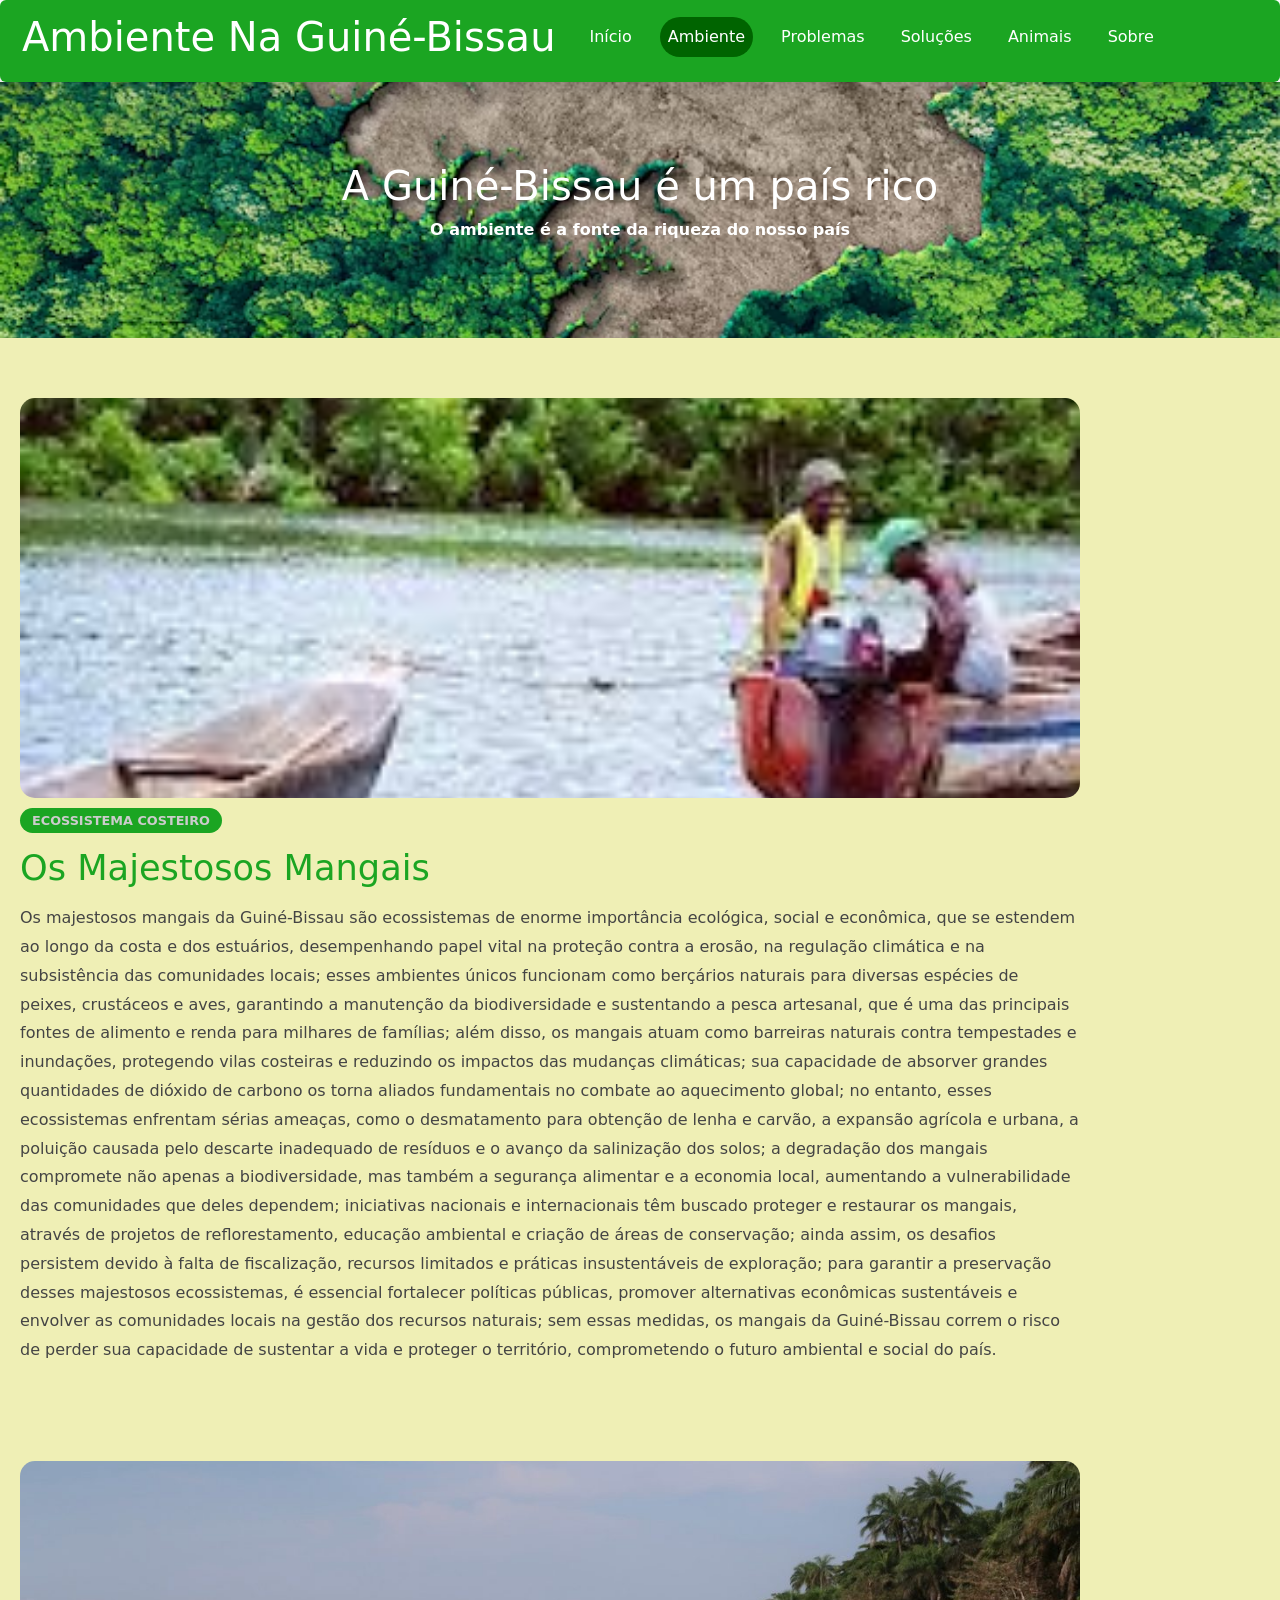
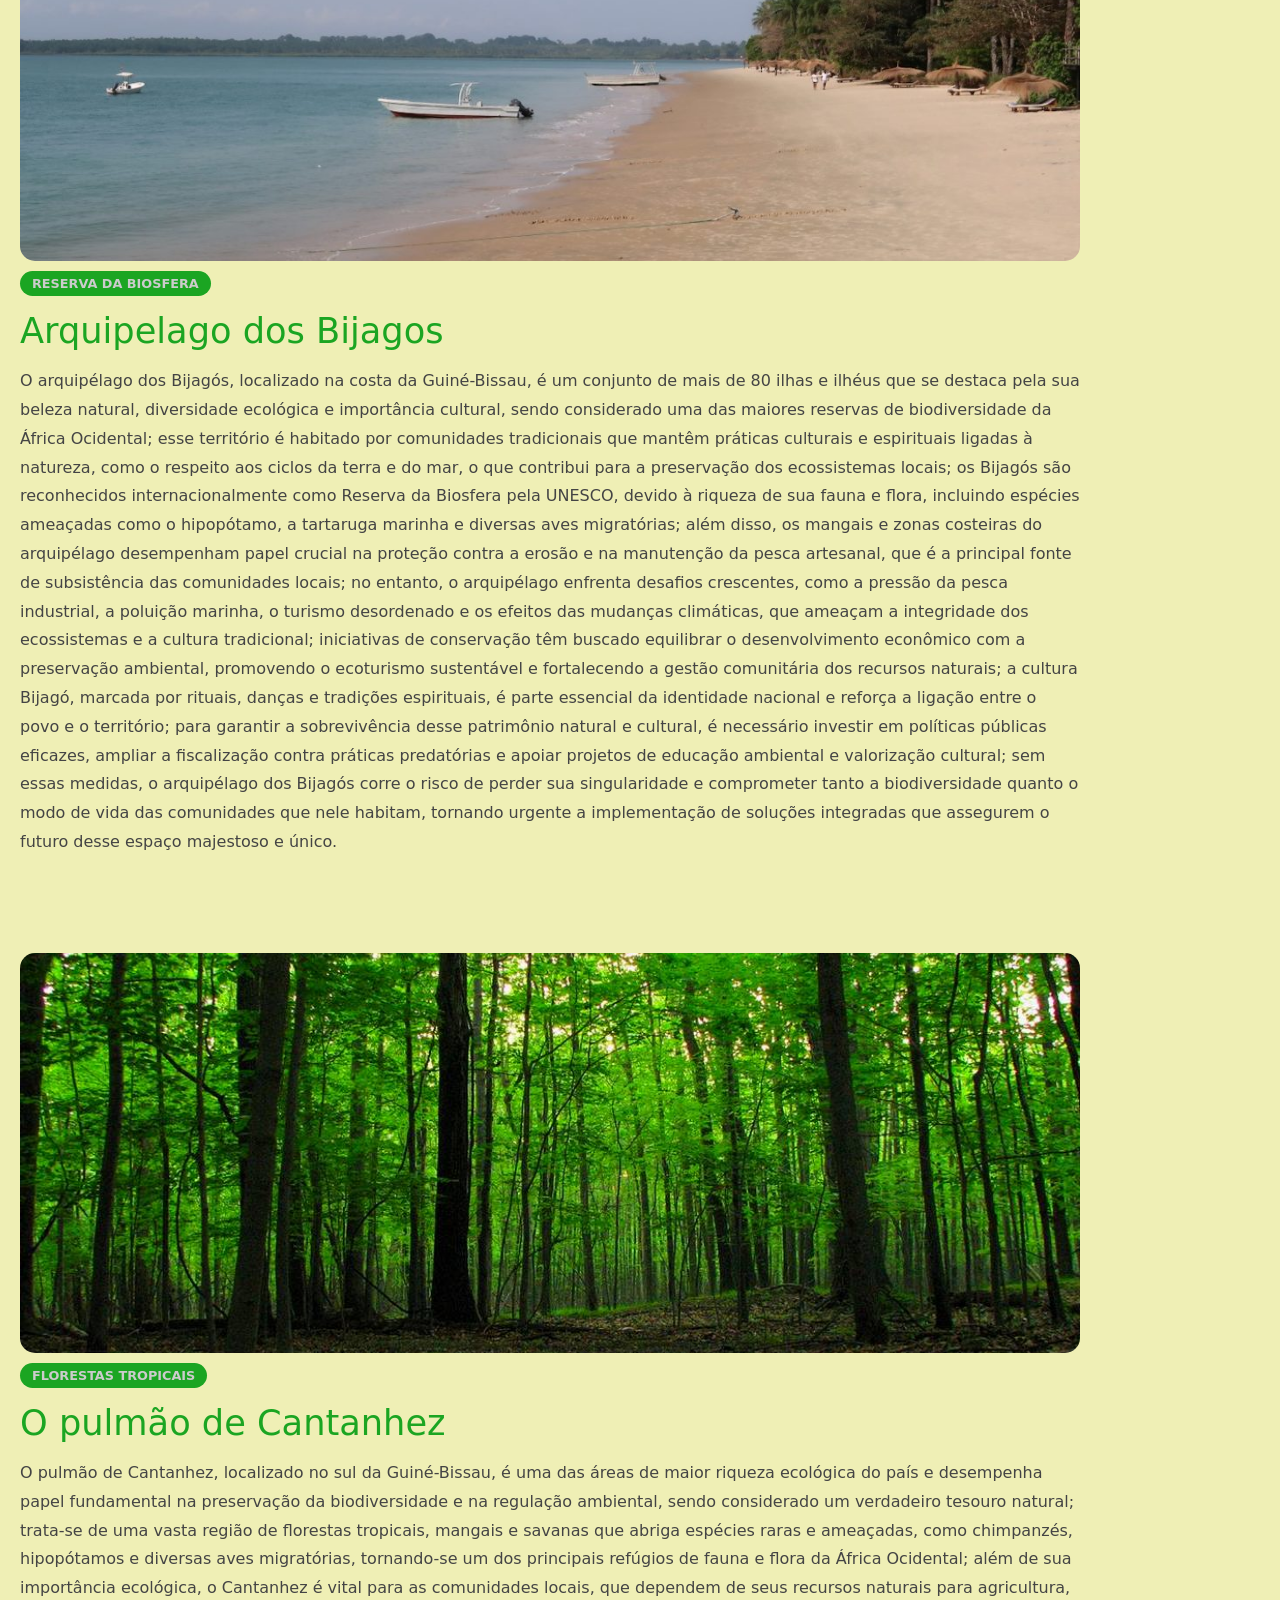
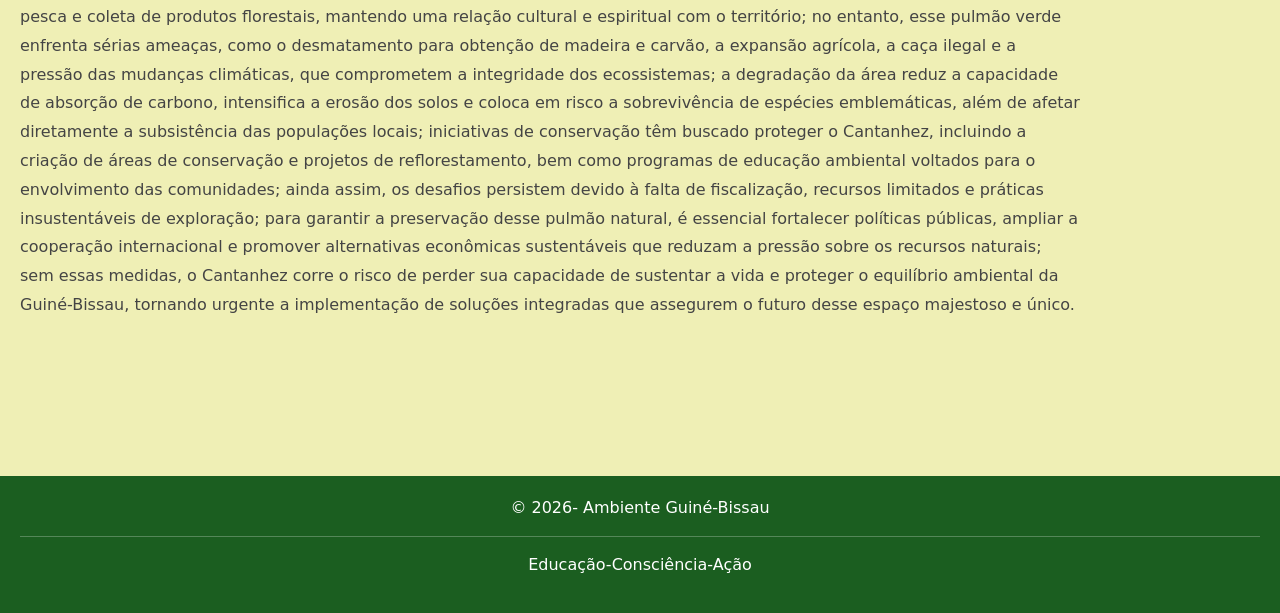
==== projeto/Ambientes.html @ e3c8a2f1 "atualizado" ====
<!DOCTYPE html>
<html>
<head>
	<meta charset="utf-8">
	<meta name="viewport" content="width=device-width, initial-scale=1">
	<title>Ambiente</title>
	<link rel="stylesheet" type="text/css" href="../css/ambiente.css">
	<link rel="stylesheet" href="../bootstrap-5.3.3-dist/css/bootstrap.min.css">
	<script src="../bootstrap-5.3.3-dist/js/bootstrap.bundle.min.js"></script>

	
</head>
<body>
	<nav class="navbar navbar-expand-lg navbar-success  shadow rounded" style="background-color:#1ba522 ;">
		<div class="container-fluid">
			<a href="" class="navbar-brand"><h1 style="color: white;">Ambiente Na Guiné-Bissau</h1></a>
			<button class="navbar-toggler"
			type="button"
			data-bs-toggle="collapse"
			data-bs-target="#menuPrincipal"
			aria-controls="menuPrincipal"
			aria-expanded="false"
			aria-label="alterar navegacao">

			<span class="navbar-toggler-icon"></span>

			</button>
			<div class="collapse navbar-collapse" id="menuPrincipal">
				<ul class="navbar-nav me-auto mb-2 lg-0">
					<li class="nav-item"><a href="../index.html" class="nav-link ative" style="color: white;">Início</a></li>
					<li class="nav-item"><a href="Ambientes.html" class="nav-link ative" style="color: white; border-radius: 20px; background-color: darkgreen;">Ambiente</a></li>
					<li class="nav-item"><a href="problemas.html" class="nav-link ative" style="color: white;">Problemas</a></li>
					<li class="nav-item"><a href="soluçoes.html" class="nav-link ative" style="color: white;">Soluções</a></li>
					<li class="nav-item"><a href="Animais.html" class="nav-link ative" style="color: white;">Animais</a></li>
					<li class="nav-item"><a href="sobre.html" class="nav-link ative" style="color: white;">Sobre</a></li>

				</ul>

			</div>

		</div>

	</nav>

	
		<div class="cabeca-do-problemas">

		<div class="cp-conteudo">
			<h1>A Guiné-Bissau é um país rico</h1>

			<p style="font-weight: bold;">O ambiente é a fonte da riqueza do nosso país</p>

		</div>
		</div>

		<div style="background-color: rgb(239, 239, 181)">

			<main class="ambiente">
				<section class="box">
					<div class="info">
						<img src="../imagem/mangaiss.jfif" alt="Mangais">
						<span class="tag">Ecossistema Costeiro</span>
						<h2>Os Majestosos Mangais</h2>
						<p>
							Os majestosos mangais da Guiné-Bissau são ecossistemas de enorme importância ecológica, 
							social e econômica, que se estendem ao longo da costa e dos estuários, desempenhando 
							papel vital na proteção contra a erosão, na regulação climática e na subsistência das 
							comunidades locais; esses ambientes únicos funcionam como berçários naturais para 
							diversas espécies de peixes, crustáceos e aves, garantindo a manutenção da 
							biodiversidade e sustentando a pesca artesanal, que é uma das principais fontes de 
							alimento e renda para milhares de famílias; além disso, os mangais atuam como barreiras 
							naturais contra tempestades e inundações, protegendo vilas costeiras e reduzindo os impactos das 
							mudanças climáticas; sua capacidade de absorver grandes quantidades de dióxido de carbono os torna
							 aliados fundamentais no combate ao aquecimento global; no entanto, esses ecossistemas enfrentam sérias 
							 ameaças, como o desmatamento para obtenção de lenha e carvão, a expansão agrícola e urbana, 
							 a poluição causada pelo descarte inadequado de resíduos e o avanço da salinização dos solos; 
							 a degradação dos mangais compromete não apenas a biodiversidade, mas também a segurança alimentar
							  e a economia local, aumentando a vulnerabilidade das comunidades que deles dependem; iniciativas
							   nacionais e internacionais têm buscado proteger e restaurar os mangais, através de projetos de
							    reflorestamento, educação ambiental e criação de áreas de conservação; ainda assim, os desafios
								 persistem devido à falta de fiscalização, recursos limitados e práticas insustentáveis de exploração; 
								 para garantir a preservação desses majestosos ecossistemas, é essencial fortalecer políticas públicas,
								  promover alternativas econômicas sustentáveis e envolver as comunidades locais na gestão dos recursos 
								  naturais; sem essas medidas, os mangais da Guiné-Bissau correm o risco de perder sua capacidade de 
								  sustentar a vida e proteger o território, comprometendo o futuro ambiental e social do país.
						</p>

					</div>
					
				</section>

				<section class="box reverse">
					<div class="info">
						<img src="../imagem/Bijagos-1-01c-1210x642.jpeg" alt="Bijagos">

						<span class="tag">Reserva da Biosfera</span>
						<h2>Arquipelago dos Bijagos</h2>
						<p>
							O arquipélago dos Bijagós, localizado na costa da Guiné-Bissau, é um conjunto de mais de 80 ilhas e ilhéus
							 que se destaca pela sua beleza natural, diversidade ecológica e importância cultural, sendo considerado uma 
							 das maiores reservas de biodiversidade da África Ocidental; esse território é habitado por comunidades 
							 tradicionais que mantêm práticas culturais e espirituais ligadas à natureza, como o respeito aos ciclos da
							 terra e do mar, o que contribui para a preservação dos ecossistemas locais; os Bijagós são reconhecidos 
							 internacionalmente como Reserva da Biosfera pela UNESCO, devido à riqueza de sua fauna e flora, incluindo 
							 espécies ameaçadas como o hipopótamo, a tartaruga marinha e diversas aves migratórias; além disso, os mangais
							  e zonas costeiras do arquipélago desempenham papel crucial na proteção contra a erosão e na manutenção da
							   pesca artesanal, que é a principal fonte de subsistência das comunidades locais; no entanto, o arquipélago
							    enfrenta desafios crescentes, como a pressão da pesca industrial, a poluição marinha, o turismo desordenado 
								e os efeitos das mudanças climáticas, que ameaçam a integridade dos ecossistemas e a cultura tradicional; 
								iniciativas de conservação têm buscado equilibrar o desenvolvimento econômico com a preservação ambiental, 
								promovendo o ecoturismo sustentável e fortalecendo a gestão comunitária dos recursos naturais; a cultura 
								Bijagó, marcada por rituais, danças e tradições espirituais, é parte essencial da identidade nacional e 
								reforça a ligação entre o povo e o território; para garantir a sobrevivência desse patrimônio natural e 
								cultural, é necessário investir em políticas públicas eficazes, ampliar a fiscalização contra práticas 
								predatórias e apoiar projetos de educação ambiental e valorização cultural; sem essas medidas, o arquipélago
								 dos Bijagós corre o risco de perder sua singularidade e comprometer tanto a biodiversidade quanto o modo 
								 de vida das comunidades que nele habitam, tornando urgente a implementação de soluções integradas que 
								 assegurem o futuro desse espaço majestoso e único.
						</p>
					</div>
					
				</section>

				<section class="box">
					<div class="info">
						<img src="../imagem/floresta.jpg" alt="Floresta">

						<span class="tag">Florestas Tropicais</span>
						<h2>O pulmão de Cantanhez</h2>
						<p>
							O pulmão de Cantanhez, localizado no sul da Guiné-Bissau, é uma das áreas de maior riqueza ecológica do país e desempenha papel fundamental 
							na preservação da biodiversidade e na regulação ambiental, sendo considerado um verdadeiro tesouro natural; trata-se de uma vasta região de 
							florestas tropicais, mangais e savanas que abriga espécies raras e ameaçadas, como chimpanzés, hipopótamos e
							 diversas aves migratórias, tornando-se um dos principais refúgios de fauna e flora da África Ocidental;
							  além de sua importância ecológica, o Cantanhez é vital para as comunidades locais, que dependem de seus 
							  recursos naturais para agricultura, pesca e coleta de produtos florestais, mantendo uma relação cultural e
							   espiritual com o território; no entanto, esse pulmão verde enfrenta sérias ameaças, como o desmatamento
							    para obtenção de madeira e carvão, a expansão agrícola, a caça ilegal e a pressão das mudanças climáticas,
								 que comprometem a integridade dos ecossistemas; a degradação da área reduz a capacidade de absorção de
								  carbono, intensifica a erosão dos solos e coloca em risco a sobrevivência de espécies emblemáticas, 
								  além de afetar diretamente a subsistência das populações locais; iniciativas de conservação têm buscado 
								  proteger o Cantanhez, incluindo a criação de áreas de conservação e projetos de reflorestamento, bem como 
								  programas de educação ambiental voltados para o envolvimento das comunidades; ainda assim, os desafios
								   persistem devido à falta de fiscalização, recursos limitados e práticas insustentáveis de exploração; 
								   para garantir a preservação desse pulmão natural, é essencial fortalecer políticas públicas, ampliar a 
								   cooperação internacional e promover alternativas econômicas sustentáveis que reduzam a pressão sobre os
								    recursos naturais; sem essas medidas, o Cantanhez corre o risco de perder sua capacidade de sustentar a
									 vida e proteger o equilíbrio ambiental da Guiné-Bissau, tornando urgente a implementação de soluções 
									 integradas que assegurem o futuro desse espaço majestoso e único.
						</p>
					</div>
					
				</section>

			</main>


		

	</div>


	
	<footer>
		<p> &copy; 2026- Ambiente Guiné-Bissau</p>
		<hr>
		<p>Educação-Consciência-Ação</p>
	</footer>
</body>
</html>
---- css/ambiente.css ----
body{
	margin: 0;
	font-family: Arial, sans-serif;
	background-color: light green;
	color: #333;
	justify-content: center;
}
header{
	background-color: #1ba522;
	color: white;
	padding: 15px;
	text-align: center;
}
nav a {
	color: white;
	margin: 0 10px;
	text-decoration: none;
}
.cp-conteudo{
	background-image: url('../imagem/ambienteee.avif');
	background-size: cover;
	background-position: center;
	color: white;
 	text-align: center;
	padding: 80px 20px;
 
}
.ambiente{
	padding: 60px 20px;
	max-width: 1100px;
	margin: 0;

}
.box{
	display: flex;
	align-items: center;
	gap: 50px;
	margin-bottom: 80px;
}
.box.reverse{
	flex-direction: row-reverse;
}
.info{
	flex: 1;
}
.info img{
	 float: center;                 
    width: 400px;                
    height: 400px;                
    margin: 0 20px 10px 0;       
    border-radius: 8px;
}
.tag{
	background-color: #1ba522;
	color: #ccc;
	padding: 5px 12px;
	border-radius: 20px;
	font-size: 0.8rem;
	font-weight: 700;
	text-transform: uppercase;
}
.info h2{
	color: #1ba522;
	font-size: 2.2rem;
	margin: 15px 0;
}
.info p{
	line-height: 1.8;
	color: #444;
}
.box img{
	flex: 1;
	width: 100%;
	object-fit: cover;
	border-radius: 15px;
	box-shadow: #1b5e20;
}


.telefone {
	display: grid;
	grid-template-columns: repeat(3, 1fr);
	gap: 10px;
	padding: 20px;
	justify-content: center;
}
.img {
	background: #ccc;
	padding: 40px;
	flex: 1;
	text-align: center;
}
footer {
	background-color: #1b5e20;
	color: white;
	text-align: center;
	padding: 20px;
}








@media only screen and (max-width:480px) {

	.telefone {
	display: grid;
	grid-template-columns: repeat(1, 1fr);
	gap: 10px;
	padding: 20px;
	justify-content: center;
}


.gershon {
	
	padding: 50px;
	text-align: center;
	height: 250px;
	background-image: url('../imagem/title.jpg');
	 color: white;
	
	 background-repeat: no-repeat;
	  background-size: cover;
}
}
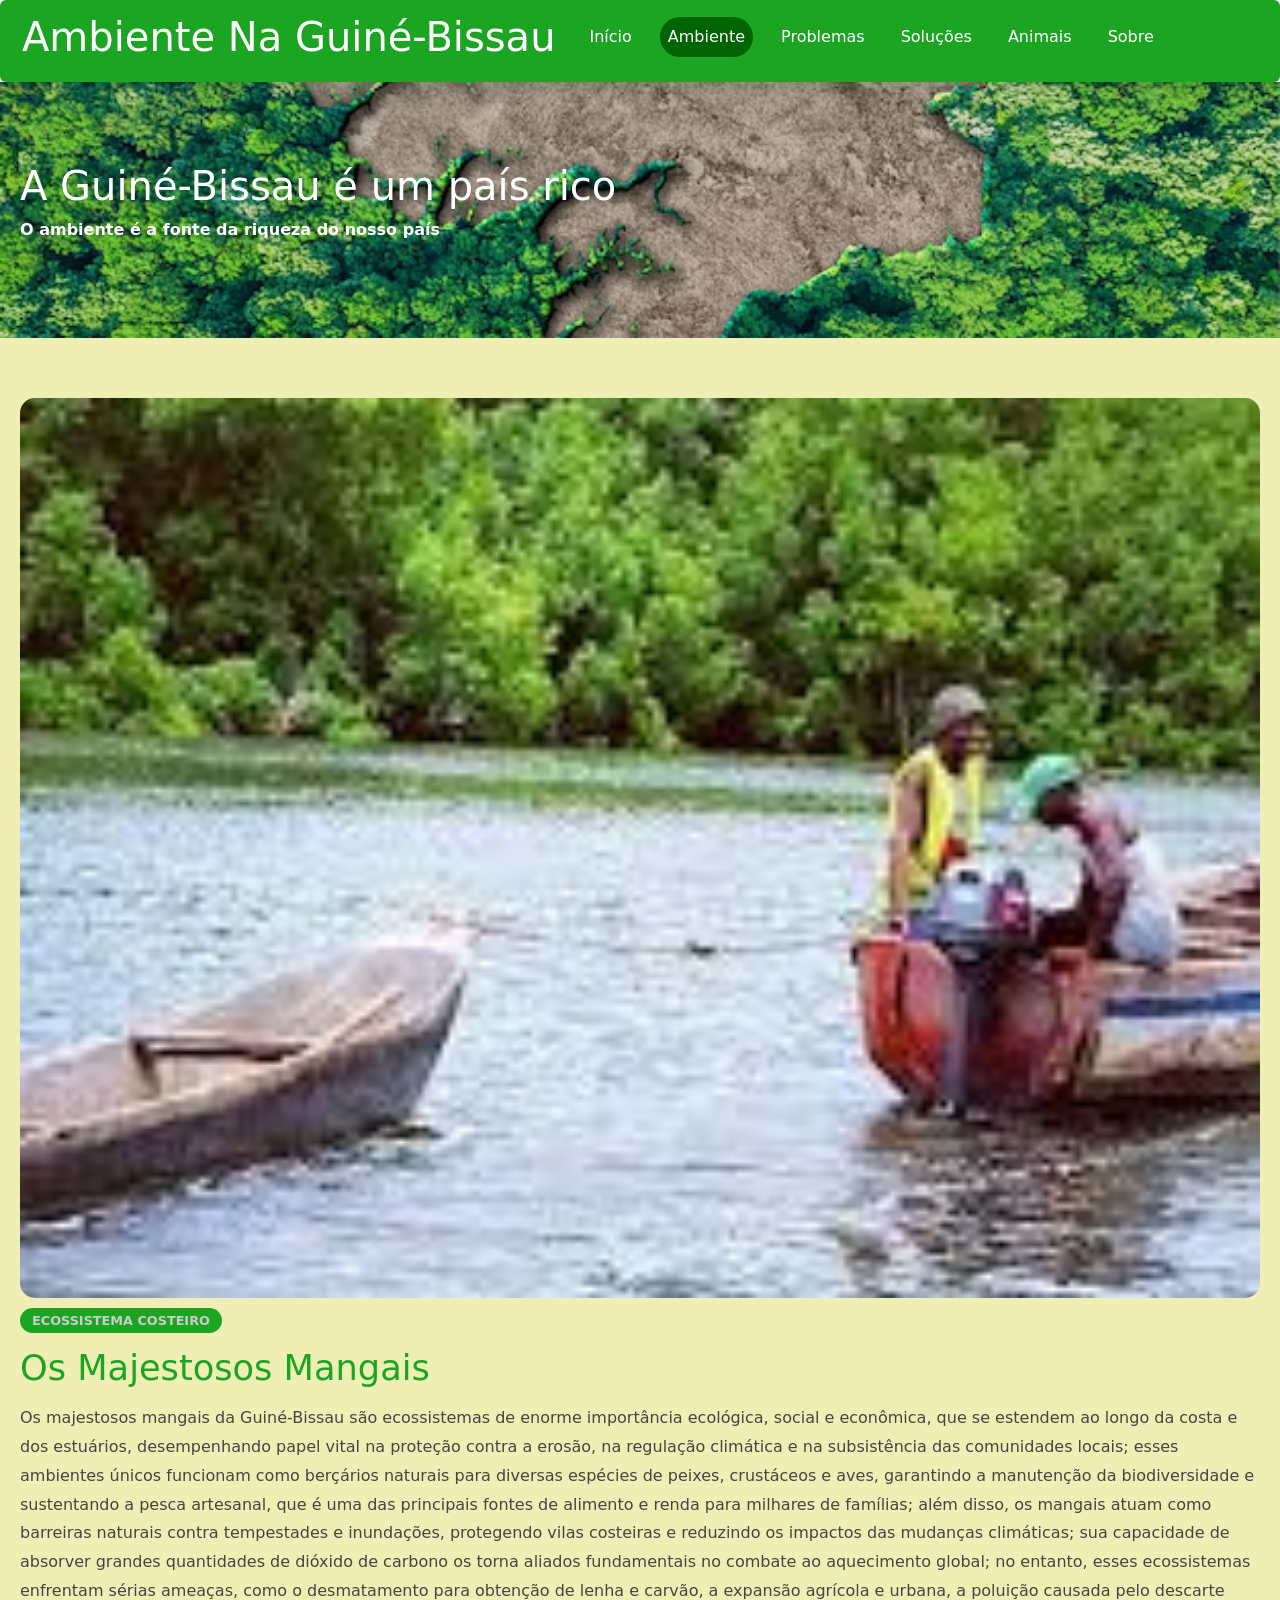
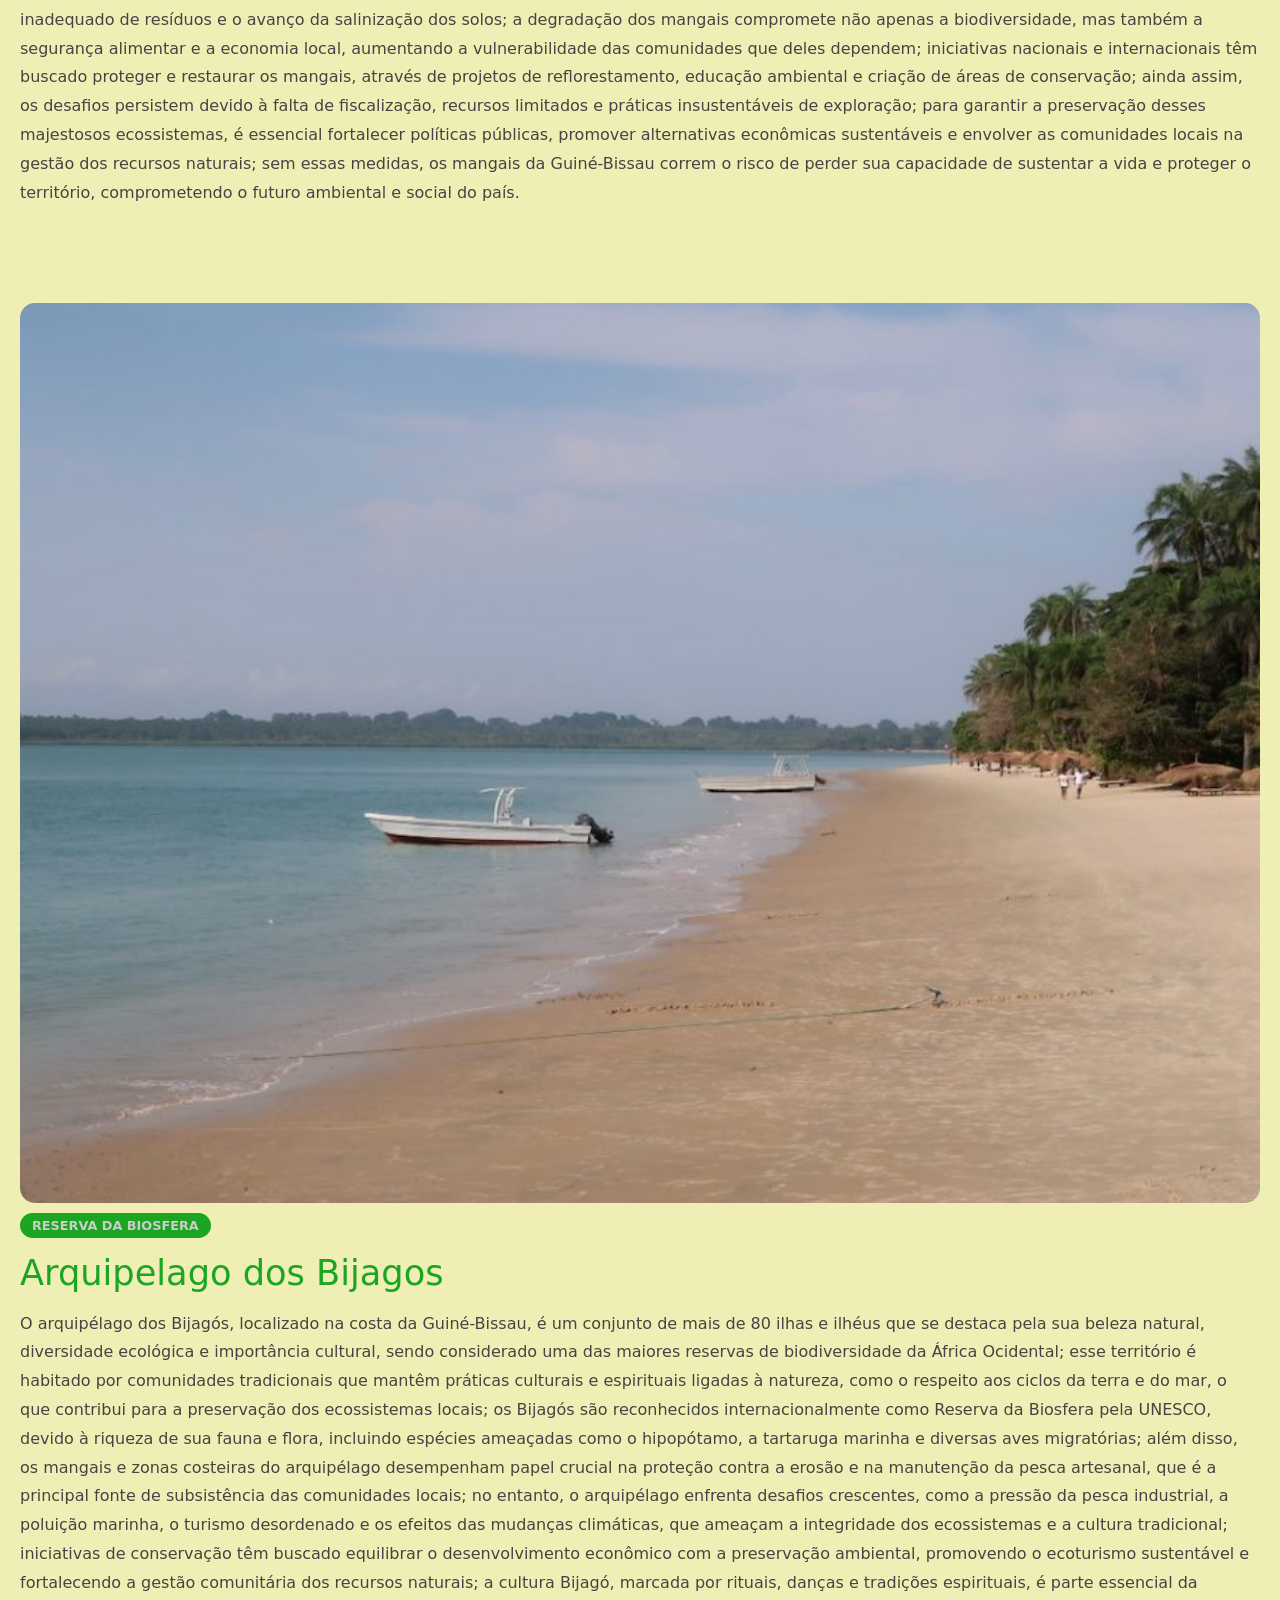
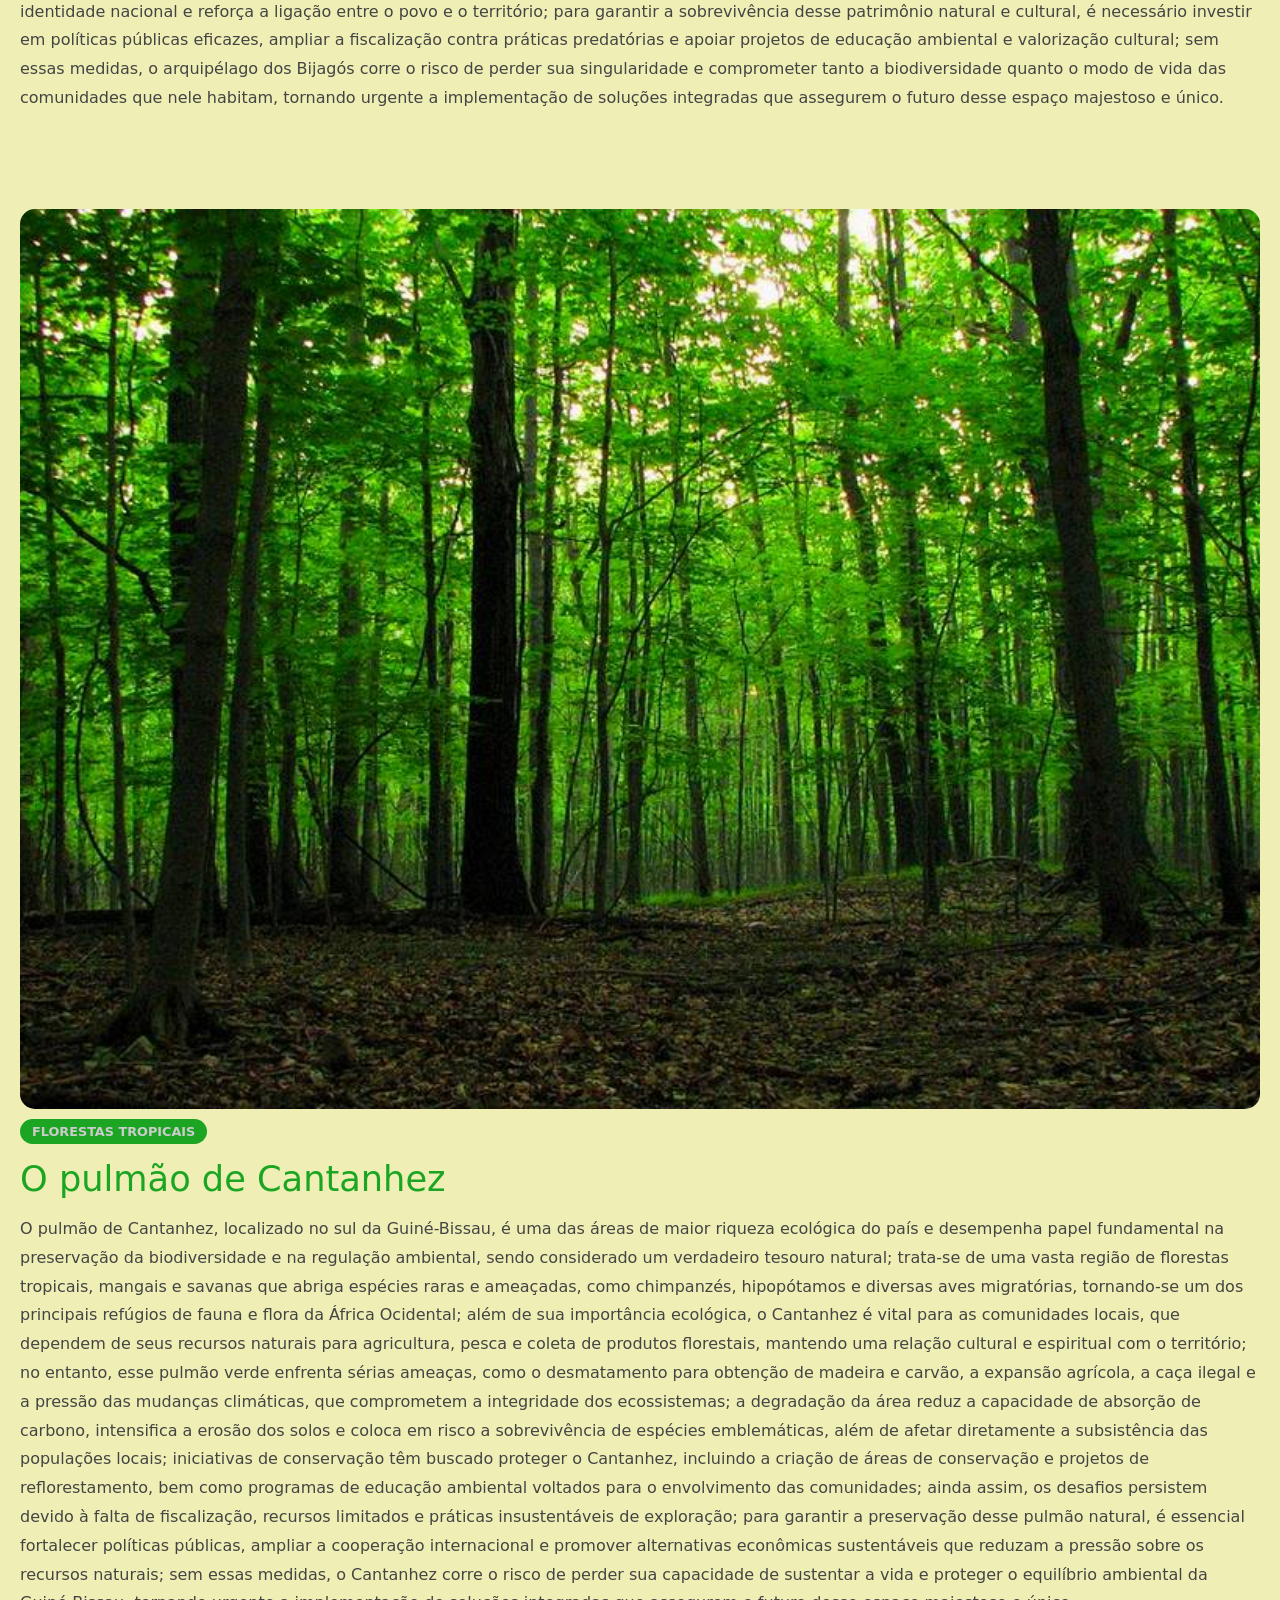
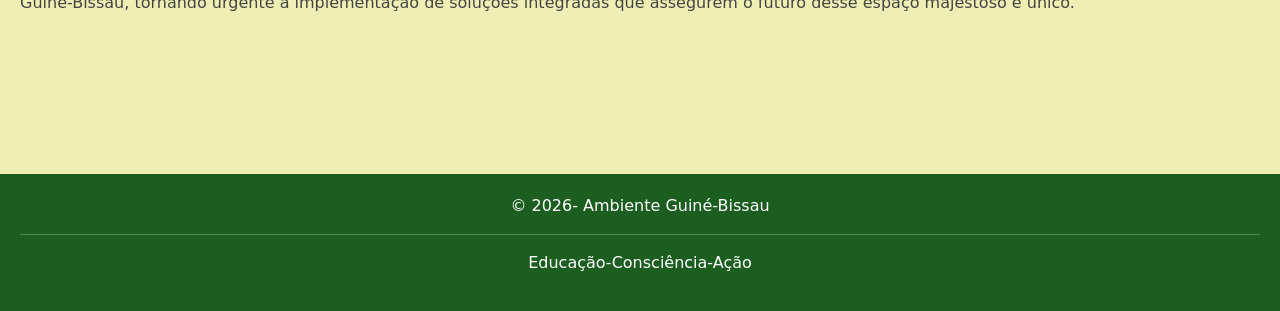
==== commit aef27553: "atualizado" ====
--- a/projeto/Ambientes.html
+++ b/projeto/Ambientes.html
@@ -58,7 +58,7 @@
 			<main class="ambiente">
 				<section class="box">
 					<div class="info">
-						<img src="../imagem/mangaiss.jfif" alt="Mangais">
+						<img src="../imagem/mangaiss.jfif" style="align-items: center;" alt="Mangais">
 						<span class="tag">Ecossistema Costeiro</span>
 						<h2>Os Majestosos Mangais</h2>
 						<p>
--- a/css/ambiente.css
+++ b/css/ambiente.css
@@ -21,13 +21,13 @@
 	background-size: cover;
 	background-position: center;
 	color: white;
- 	text-align: center;
+ 	text-align: justify;
 	padding: 80px 20px;
  
 }
 .ambiente{
 	padding: 60px 20px;
-	max-width: 1100px;
+	max-width: 100%;
 	margin: 0;
 
 }
@@ -45,10 +45,11 @@
 }
 .info img{
 	 float: center;                 
-    width: 400px;                
-    height: 400px;                
+    width: 500px;                
+    height: 900px;                
     margin: 0 20px 10px 0;       
     border-radius: 8px;
+	padding-right: -600px;
 }
 .tag{
 	background-color: #1ba522;
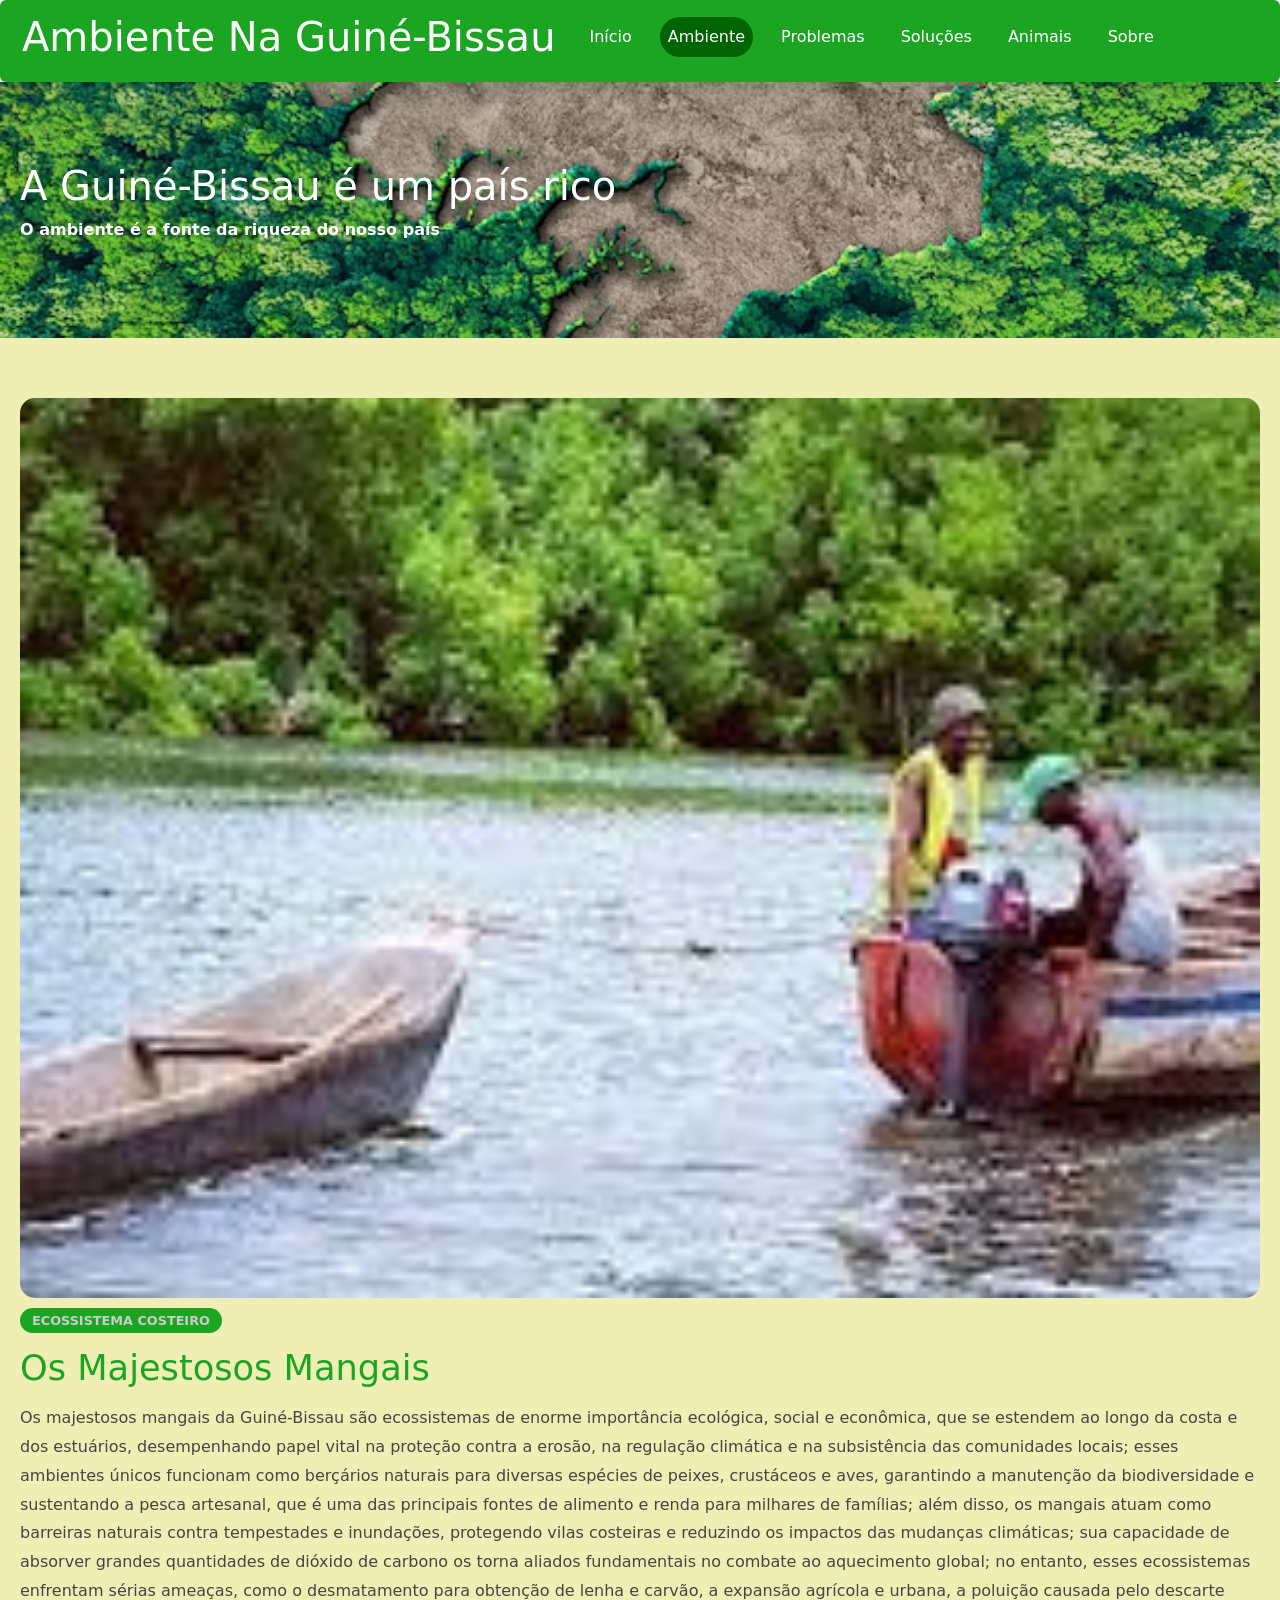
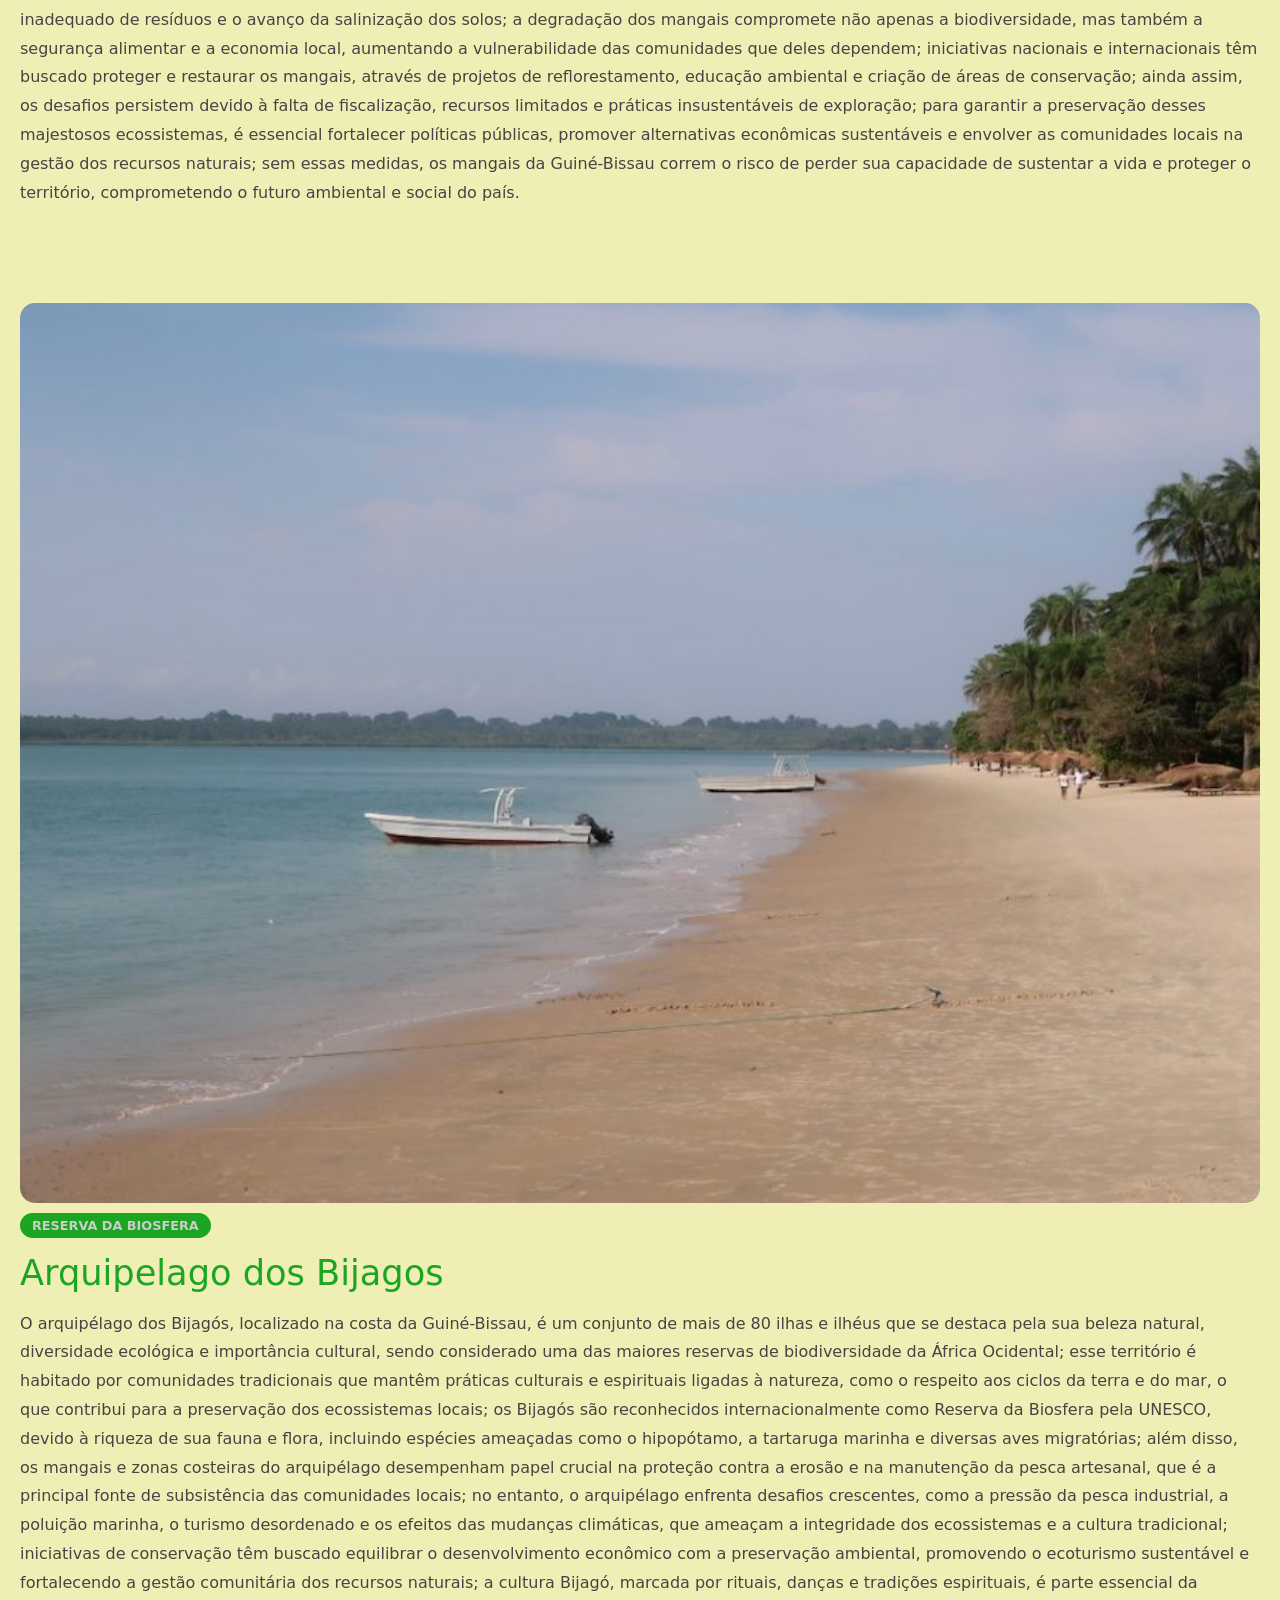
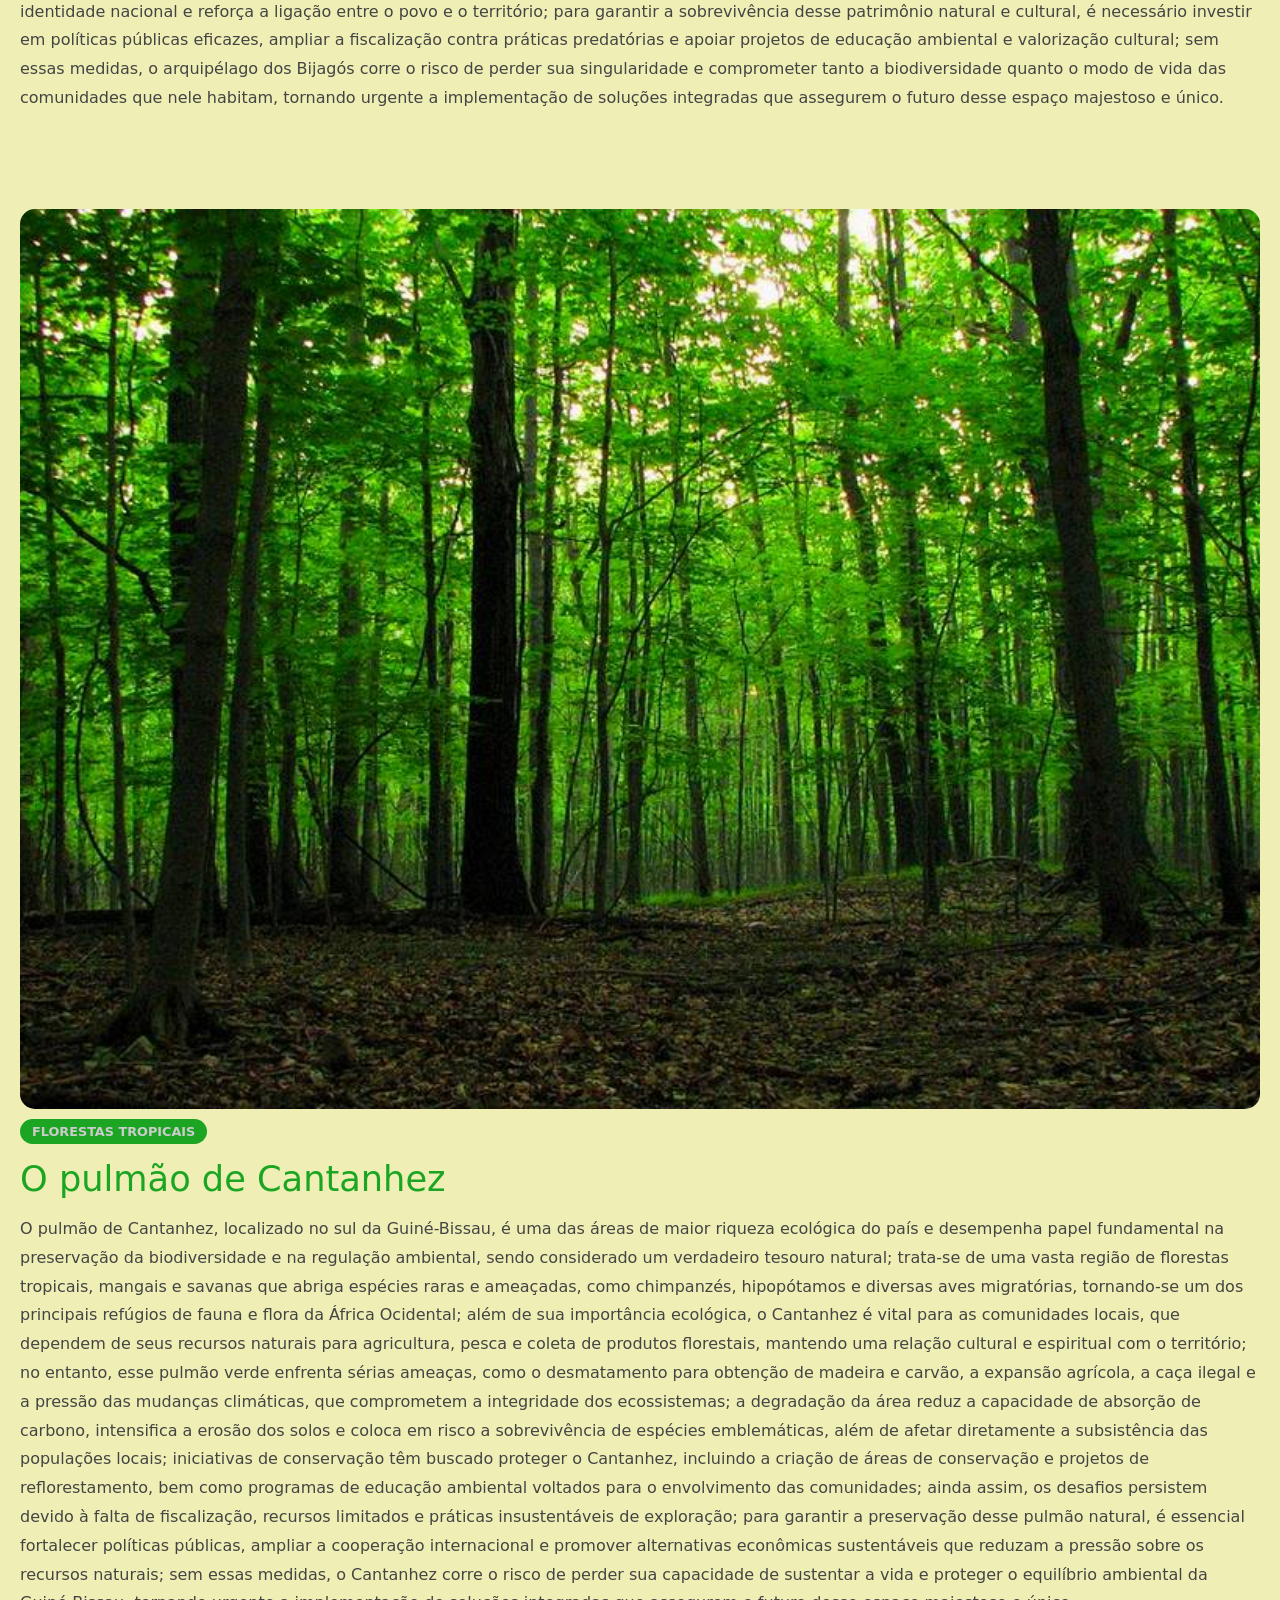
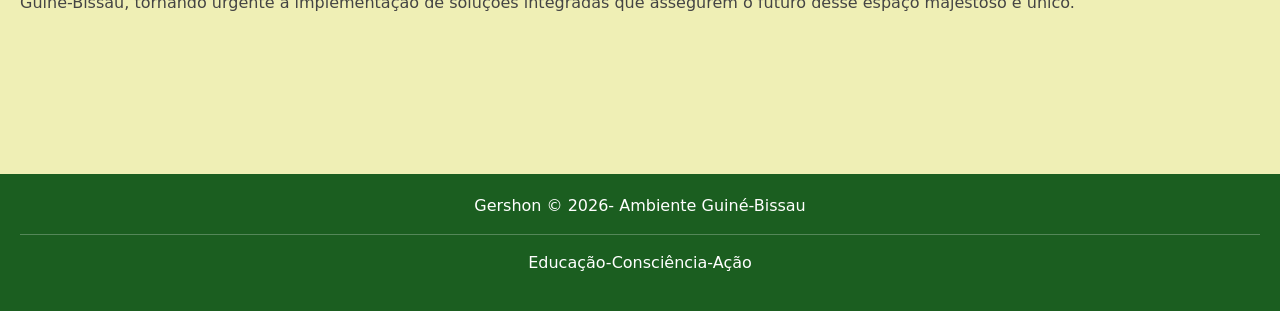
==== commit a83518df: "atualizado" ====
--- a/projeto/Ambientes.html
+++ b/projeto/Ambientes.html
@@ -162,7 +162,7 @@
 
 	
 	<footer>
-		<p> &copy; 2026- Ambiente Guiné-Bissau</p>
+		<p>Gershon &copy; 2026- Ambiente Guiné-Bissau</p>
 		<hr>
 		<p>Educação-Consciência-Ação</p>
 	</footer>
